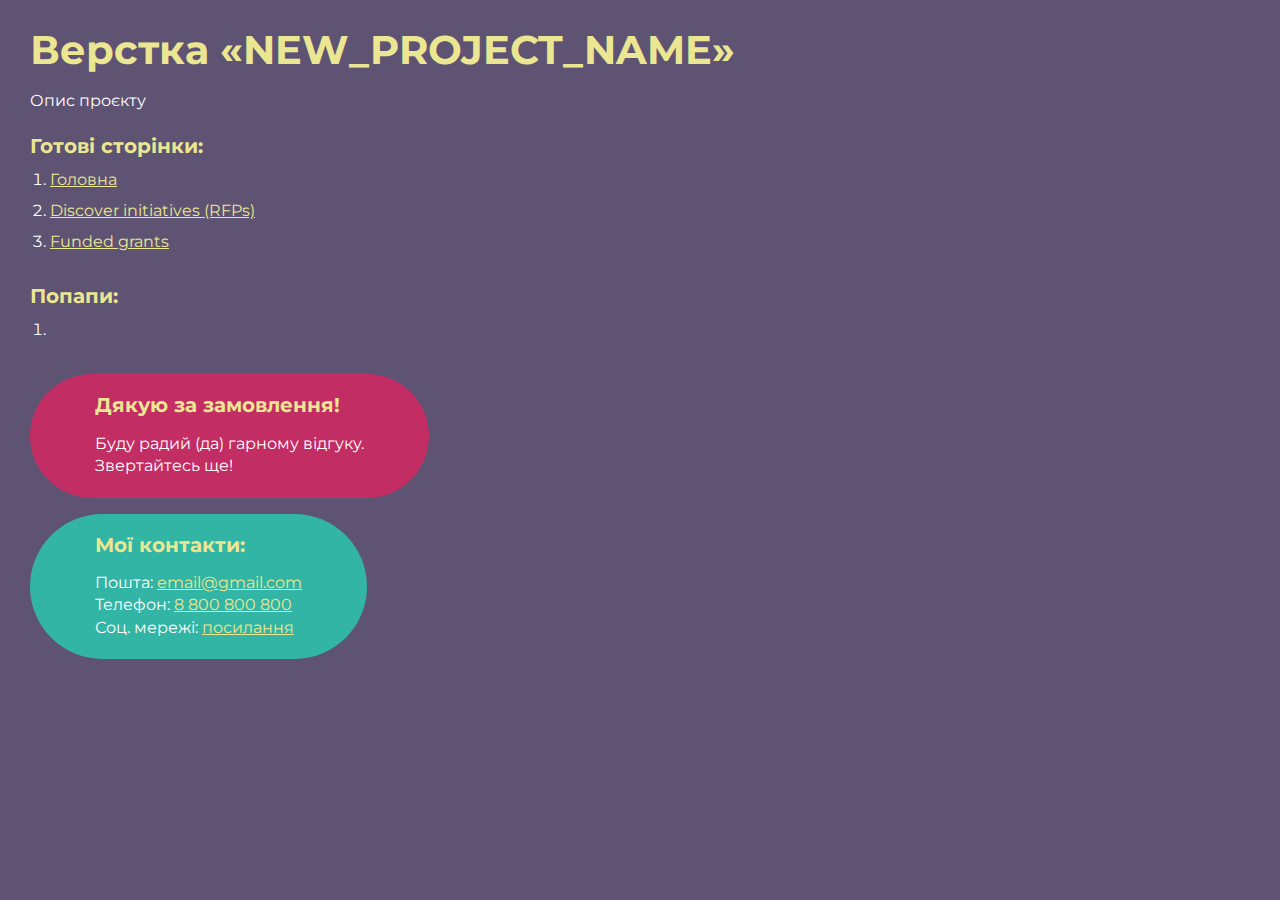
==== src/index.html @ 145ac926 "create new page, some fix" ====
<!DOCTYPE html>
<html>
	<head>
		<meta charset="UTF-8">
		<meta name="viewport" content="width=device-width, initial-scale=1.0">
		<title>Верстка «NEW_PROJECT_NAME»</title>
	</head>
	<body>
		<div class="rootpage">
			<h1>Верстка «NEW_PROJECT_NAME»</h1>
			<div class="rootpage__info">
				Опис проєкту
			</div>
			<h2>Готові сторінки:</h2>
			<ol class="rootpage__list">
				<li><a target="_blank" href="home.html">Головна</a></li>
				<li><a target="_blank" href="discover_initiatives.html">Discover initiatives (RFPs)</a></li>
				<li><a target="_blank" href="funded_grads.html">Funded grants</a></li>
			</ol>
			<h2>Попапи:</h2>
			<ol class="rootpage__list">
				<li><a target="_blank" href="home.html#"></a></li>
			</ol>
			<div class="rootpage__tnx">
				<h2>Дякую за замовлення!</h2>
				<p>Буду радий (да) гарному відгуку.</p>
				<p>Звертайтесь ще!</p>
			</div>
			<div class="rootpage__contacts">
				<h2>Мої контакти:</h2>
				<p>Пошта: <a href="mailto:email@gmail.com">email@gmail.com</a></p>
				<p>Телефон: <a href="tel:8800800800">8 800 800 800</a></p>
				<p>Соц. мережі: <a href="">посилання</a></p>
			</div>
		</div>
	</body>
	<style>
		@charset "UTF-8";
		@import url("https://fonts.googleapis.com/css?family=Montserrat:regular,700&display=swap");
		* ,*::before, *::after {
			padding: 0px;
			margin: 0px;
			border: 0px;
			box-sizing: border-box; 
		}
		html, body {
			height: 100%;
			margin: 0;
			padding: 0;
			min-width: 320px;
			width: 100%;
			color: #fff;
			background-color: #5e5373;
		}
		body {
			font-family: Montserrat;
			font-size: 100%;
			line-height: 1;
			font-size: 1rem;
		}
		a {
			text-decoration: underline;
			color: #ebe691
		}
		a:visited {
			text-decoration: underline;
			color: #aaa768;
		}
			a:hover {
			text-decoration: none;
		}
		ul li {
			list-style: none;
		}
		img {
			vertical-align: top;
		}
		.wrapper {
			width: 100%;
			min-height: 100%;
			overflow: hidden;
		}
		.rootpage{
			padding: 30px;
			display: flex;
			flex-direction: column;
			align-items: flex-start;
		}
		@media (max-width: 767px) {
			.rootpage{
				padding:30px 15px;
			}
		}
		h1 {
			color: #ebe691;
			font-size: 2.5rem;
			margin: 0px 0px 1.25rem 0px;
		}
		@media (max-width: 767px) {
			h1 {
				font-size: 1.85rem;
				margin: 0px 0px 1.25rem 0px;
			}
		}
		h2 {
			color: #ebe691;
			font-size: 1.25rem;
			margin: 0px 0px 1rem 0px;
		}
		@media (max-width: 767px) {
			 h2 {
				font-size: 1.125rem;
				margin: 0px 0px 1rem 0px;
			}
		}
		.rootpage__info{
			line-height: 140%;
			margin: 0px 0px 1.5rem 0px;
		}

		.rootpage__list{
			margin: 0px 0px 2.25rem 1.25rem;
		}
		.rootpage__list li:not(:last-child){
			margin: 0px 0px 15px 0px;
		}
		.rootpage__contacts,
		.rootpage__tnx{
			border-radius: 200px;
			padding: 20px 65px;
			line-height: 140%;
		}
		@media (max-width: 767px){
		.rootpage__contacts,
		.rootpage__tnx{
			border-radius:40px;
			padding: 20px;
		}
		}
		.rootpage__contacts{
			background: #32b5a4;
			
		}
		.rootpage__contacts a{
			color: #ebe691;
		}
		.rootpage__tnx{
			background: #c22d63;
			margin: 0px 0px 1rem 0px;
		}
	</style>
</html>
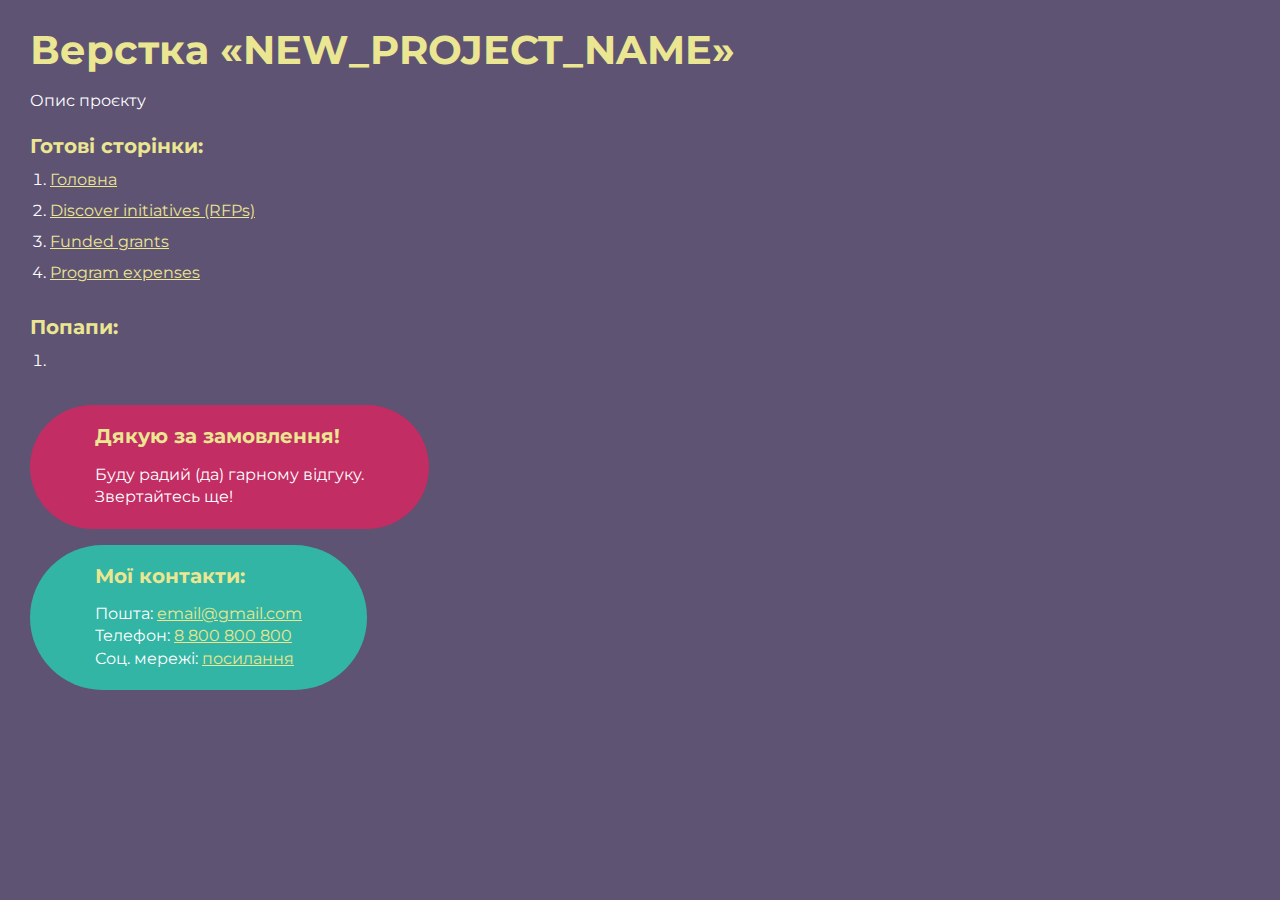
==== commit 39a743e3: "Create page" ====
--- a/src/index.html
+++ b/src/index.html
@@ -16,6 +16,7 @@
 				<li><a target="_blank" href="home.html">Головна</a></li>
 				<li><a target="_blank" href="discover_initiatives.html">Discover initiatives (RFPs)</a></li>
 				<li><a target="_blank" href="funded_grads.html">Funded grants</a></li>
+				<li><a target="_blank" href="program_expenses.html">Program expenses</a></li>
 			</ol>
 			<h2>Попапи:</h2>
 			<ol class="rootpage__list">
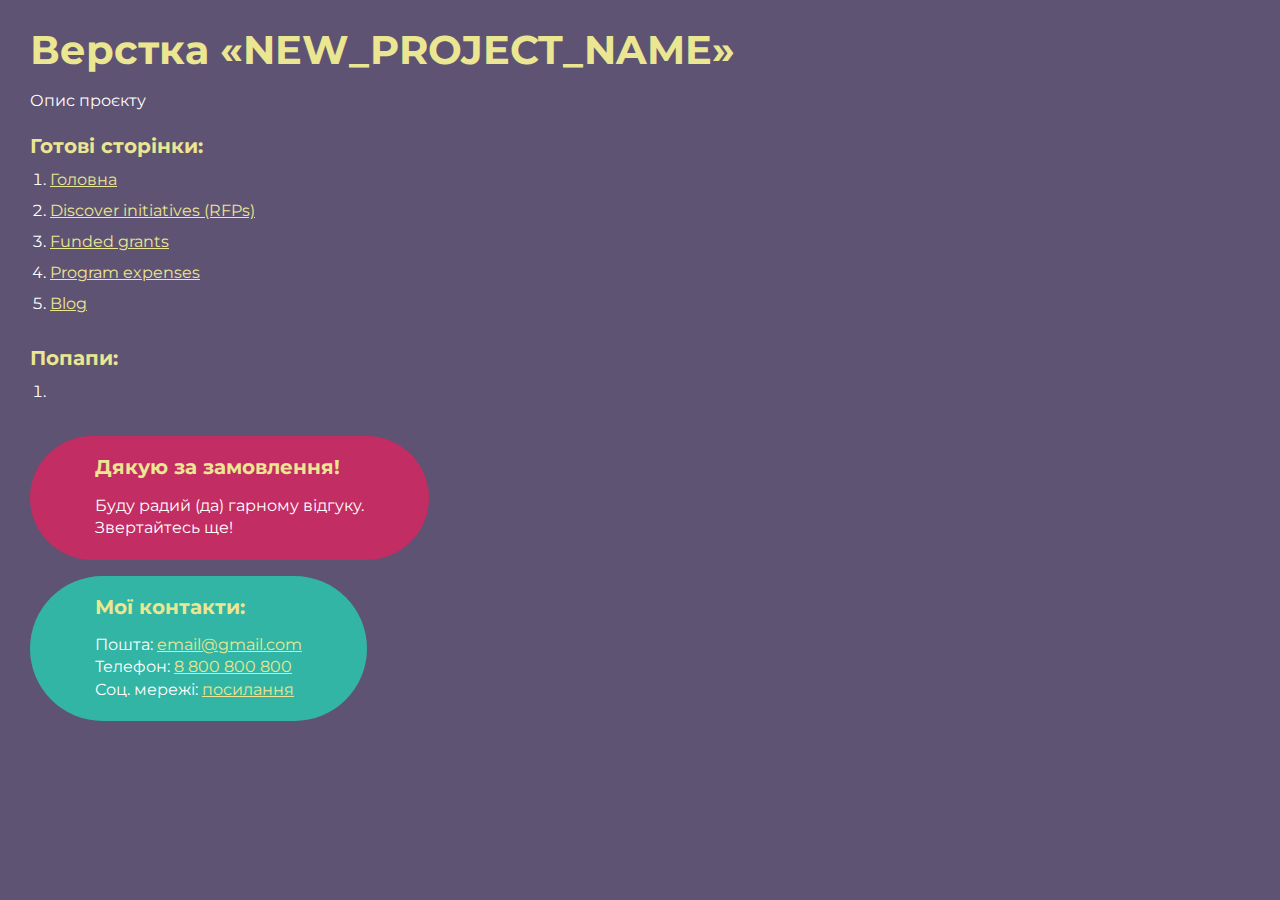
==== commit f9caa91c: "create blog page" ====
--- a/src/index.html
+++ b/src/index.html
@@ -17,6 +17,7 @@
 				<li><a target="_blank" href="discover_initiatives.html">Discover initiatives (RFPs)</a></li>
 				<li><a target="_blank" href="funded_grads.html">Funded grants</a></li>
 				<li><a target="_blank" href="program_expenses.html">Program expenses</a></li>
+				<li><a target="_blank" href="blog.html">Blog</a></li>
 			</ol>
 			<h2>Попапи:</h2>
 			<ol class="rootpage__list">
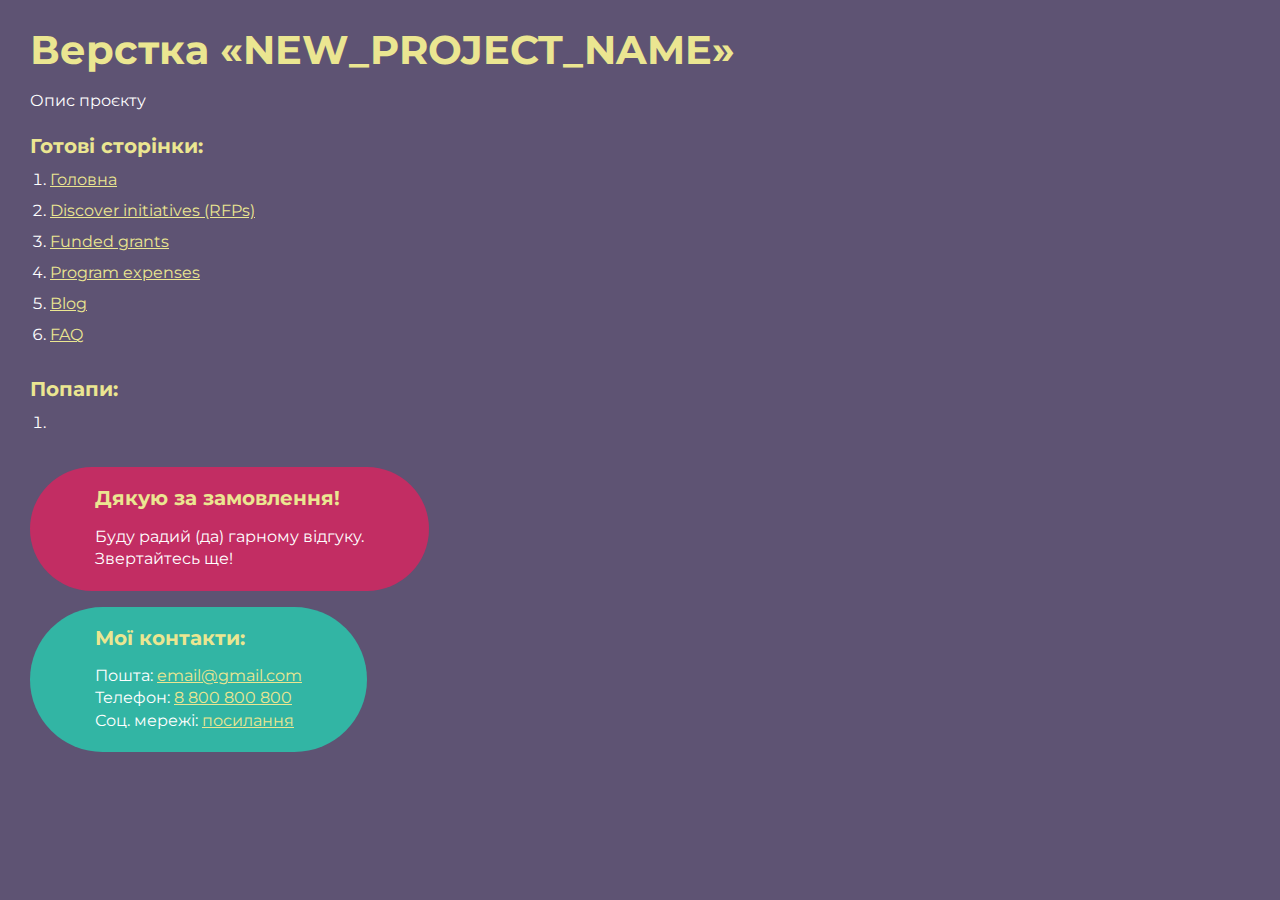
==== commit 858a4006: "create faq page" ====
--- a/src/index.html
+++ b/src/index.html
@@ -18,6 +18,7 @@
 				<li><a target="_blank" href="funded_grads.html">Funded grants</a></li>
 				<li><a target="_blank" href="program_expenses.html">Program expenses</a></li>
 				<li><a target="_blank" href="blog.html">Blog</a></li>
+				<li><a target="_blank" href="faq.html">FAQ</a></li>
 			</ol>
 			<h2>Попапи:</h2>
 			<ol class="rootpage__list">
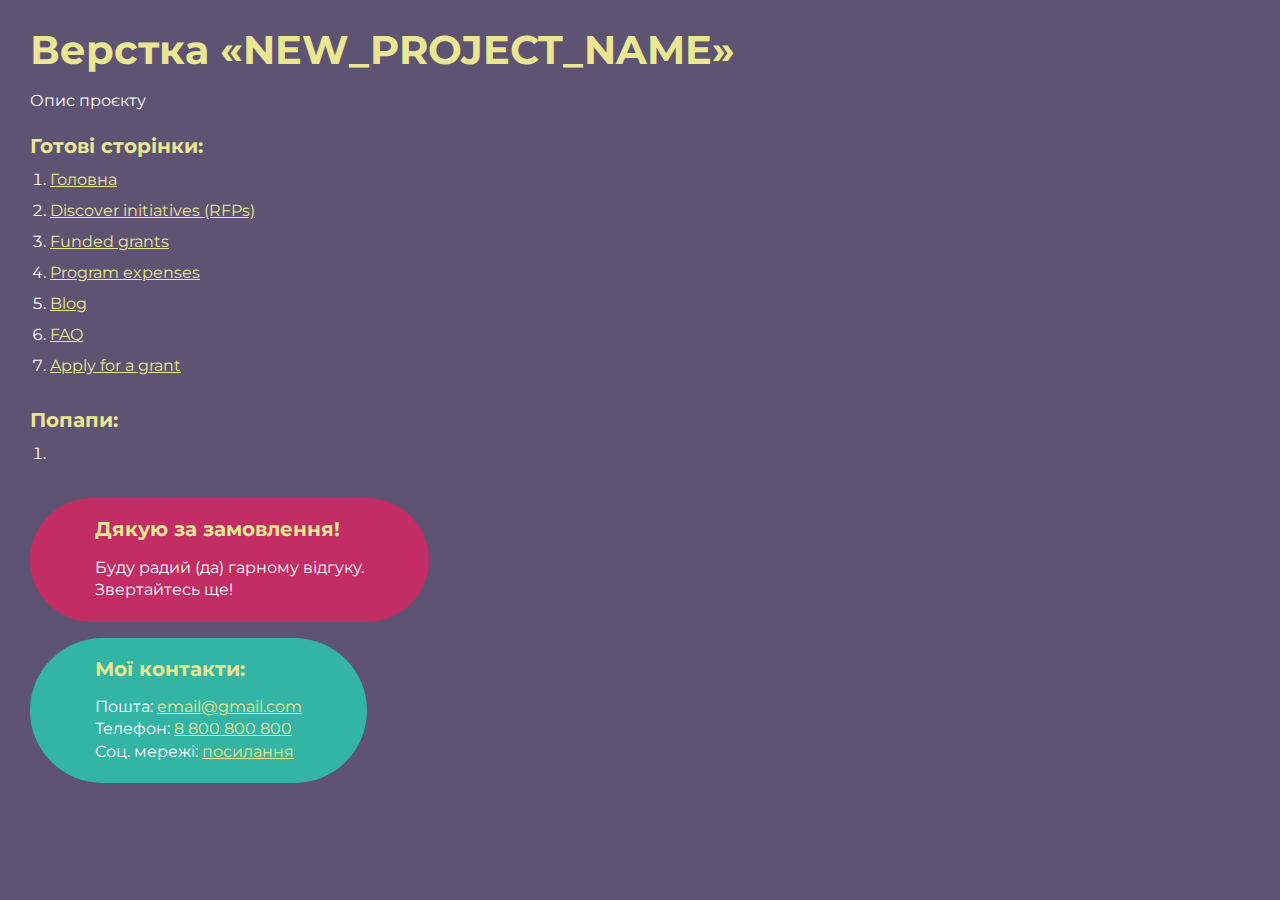
==== commit a9e7a25d: "create apply page" ====
--- a/src/index.html
+++ b/src/index.html
@@ -19,6 +19,7 @@
 				<li><a target="_blank" href="program_expenses.html">Program expenses</a></li>
 				<li><a target="_blank" href="blog.html">Blog</a></li>
 				<li><a target="_blank" href="faq.html">FAQ</a></li>
+				<li><a target="_blank" href="apply_for_a_grant.html">Apply for a grant</a></li>
 			</ol>
 			<h2>Попапи:</h2>
 			<ol class="rootpage__list">
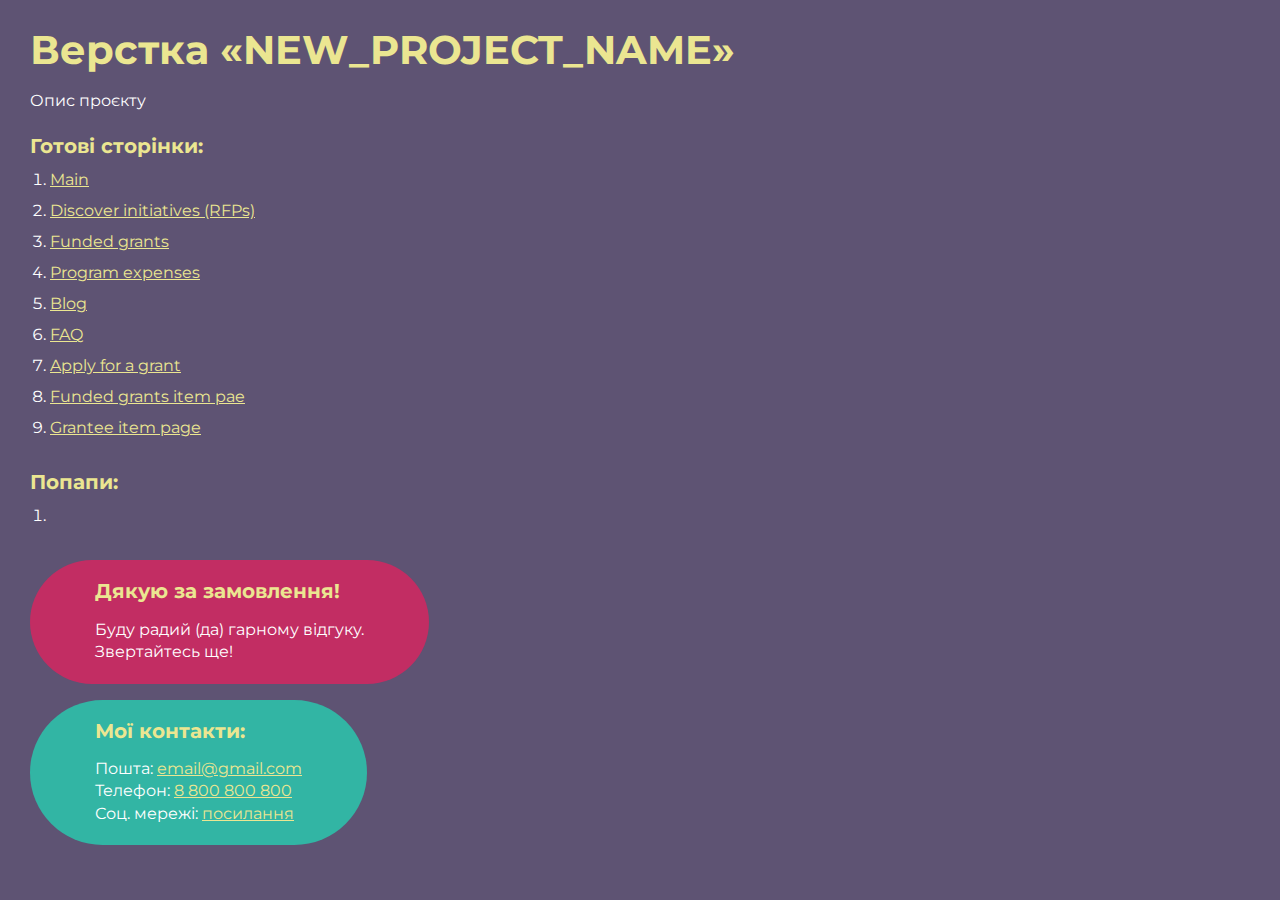
==== commit b152a736: "created liks for cards" ====
--- a/src/index.html
+++ b/src/index.html
@@ -13,13 +13,15 @@
 			</div>
 			<h2>Готові сторінки:</h2>
 			<ol class="rootpage__list">
-				<li><a target="_blank" href="home.html">Головна</a></li>
+				<li><a target="_blank" href="home.html">Main</a></li>
 				<li><a target="_blank" href="discover_initiatives.html">Discover initiatives (RFPs)</a></li>
 				<li><a target="_blank" href="funded_grads.html">Funded grants</a></li>
 				<li><a target="_blank" href="program_expenses.html">Program expenses</a></li>
 				<li><a target="_blank" href="blog.html">Blog</a></li>
 				<li><a target="_blank" href="faq.html">FAQ</a></li>
 				<li><a target="_blank" href="apply_for_a_grant.html">Apply for a grant</a></li>
+				<li><a target="_blank" href="funded_grant_item.html">Funded grants item pae</a></li>
+				<li><a target="_blank" href="grantee.html">Grantee item page</a></li>
 			</ol>
 			<h2>Попапи:</h2>
 			<ol class="rootpage__list">
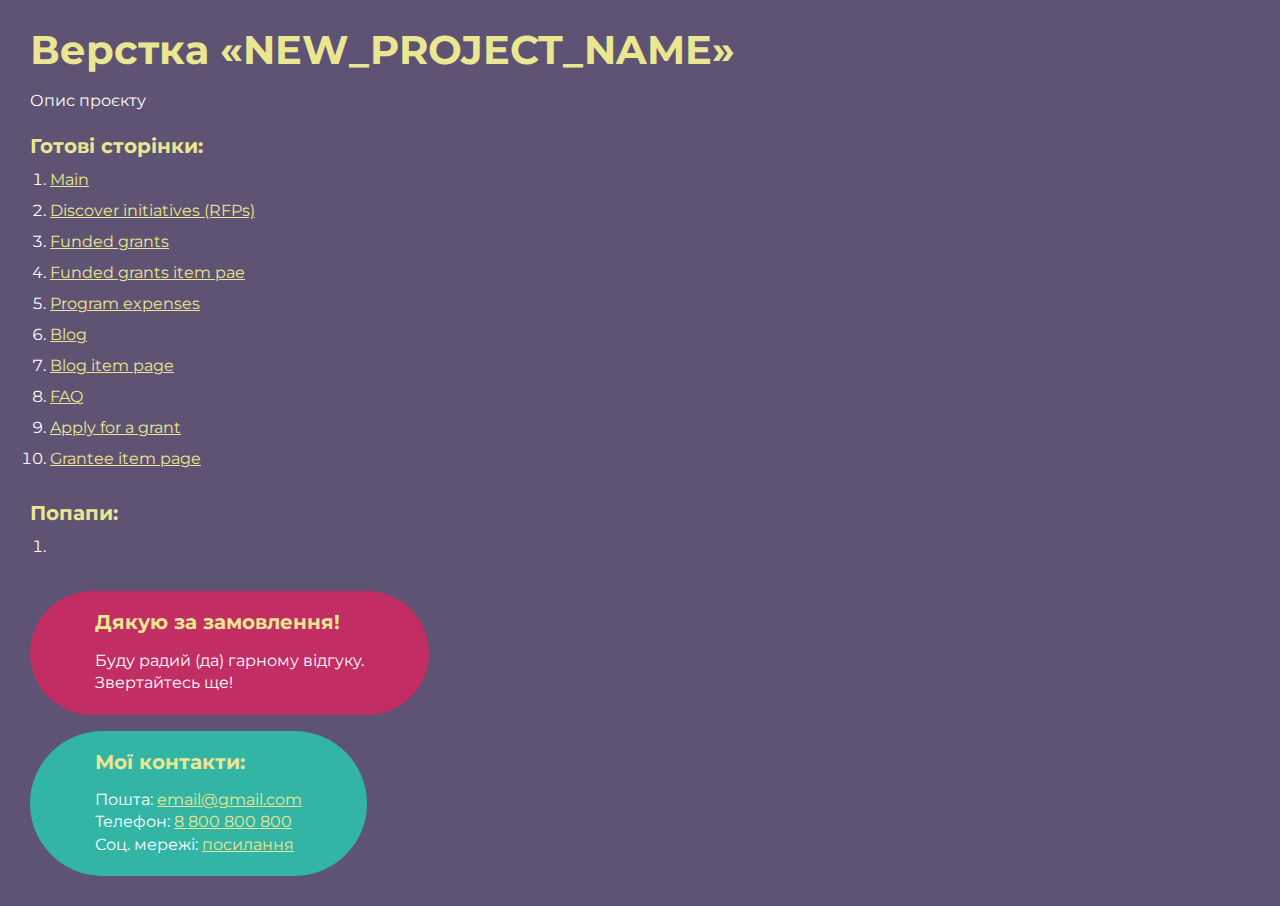
==== commit 615460b4: "add blog item page" ====
--- a/src/index.html
+++ b/src/index.html
@@ -16,11 +16,12 @@
 				<li><a target="_blank" href="home.html">Main</a></li>
 				<li><a target="_blank" href="discover_initiatives.html">Discover initiatives (RFPs)</a></li>
 				<li><a target="_blank" href="funded_grads.html">Funded grants</a></li>
+				<li><a target="_blank" href="funded_grant_item.html">Funded grants item pae</a></li>
 				<li><a target="_blank" href="program_expenses.html">Program expenses</a></li>
 				<li><a target="_blank" href="blog.html">Blog</a></li>
+				<li><a target="_blank" href="blog-item.html">Blog item page</a></li>
 				<li><a target="_blank" href="faq.html">FAQ</a></li>
 				<li><a target="_blank" href="apply_for_a_grant.html">Apply for a grant</a></li>
-				<li><a target="_blank" href="funded_grant_item.html">Funded grants item pae</a></li>
 				<li><a target="_blank" href="grantee.html">Grantee item page</a></li>
 			</ol>
 			<h2>Попапи:</h2>
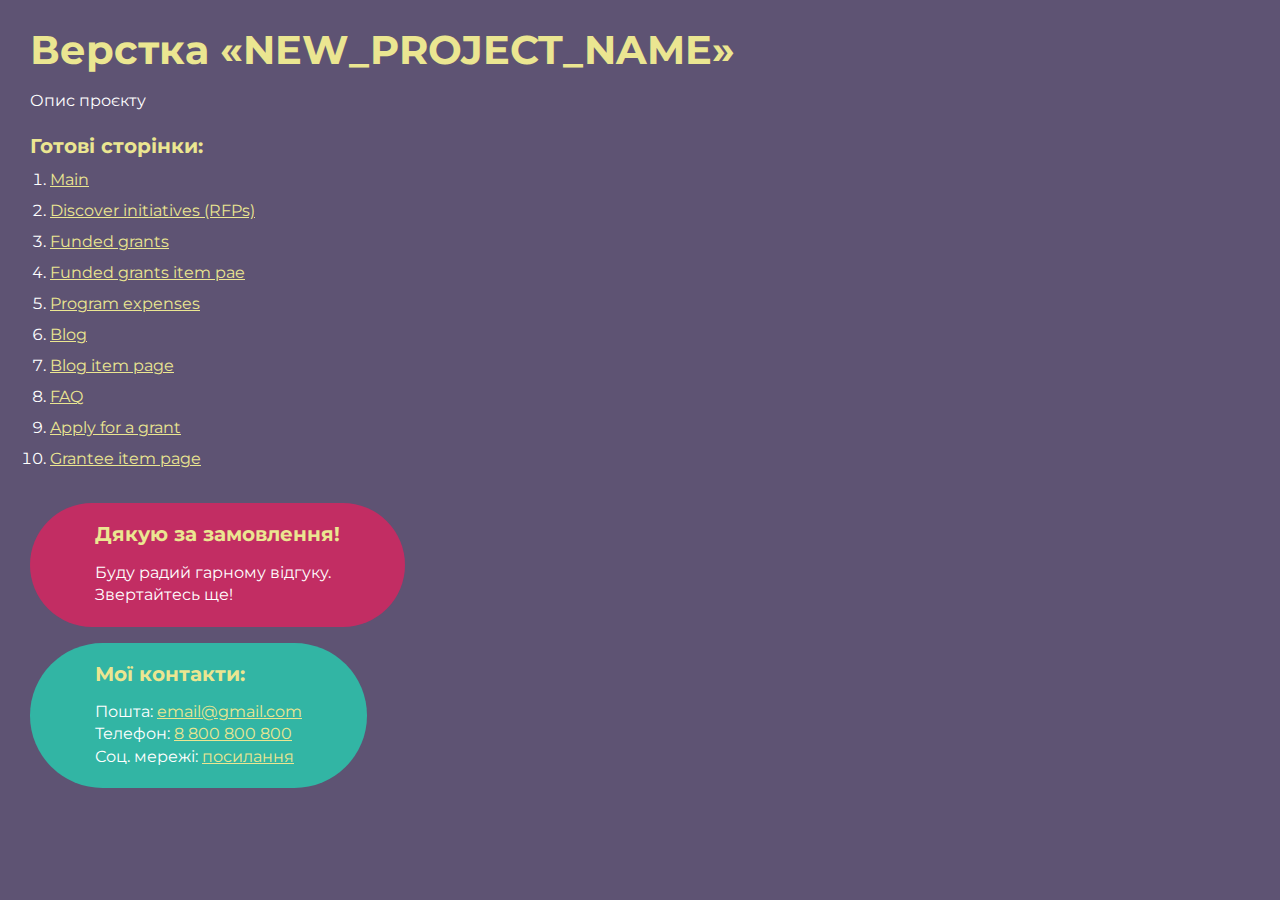
==== commit 56b12e27: "add link" ====
--- a/src/index.html
+++ b/src/index.html
@@ -24,13 +24,9 @@
 				<li><a target="_blank" href="apply_for_a_grant.html">Apply for a grant</a></li>
 				<li><a target="_blank" href="grantee.html">Grantee item page</a></li>
 			</ol>
-			<h2>Попапи:</h2>
-			<ol class="rootpage__list">
-				<li><a target="_blank" href="home.html#"></a></li>
-			</ol>
 			<div class="rootpage__tnx">
 				<h2>Дякую за замовлення!</h2>
-				<p>Буду радий (да) гарному відгуку.</p>
+				<p>Буду радий гарному відгуку.</p>
 				<p>Звертайтесь ще!</p>
 			</div>
 			<div class="rootpage__contacts">
